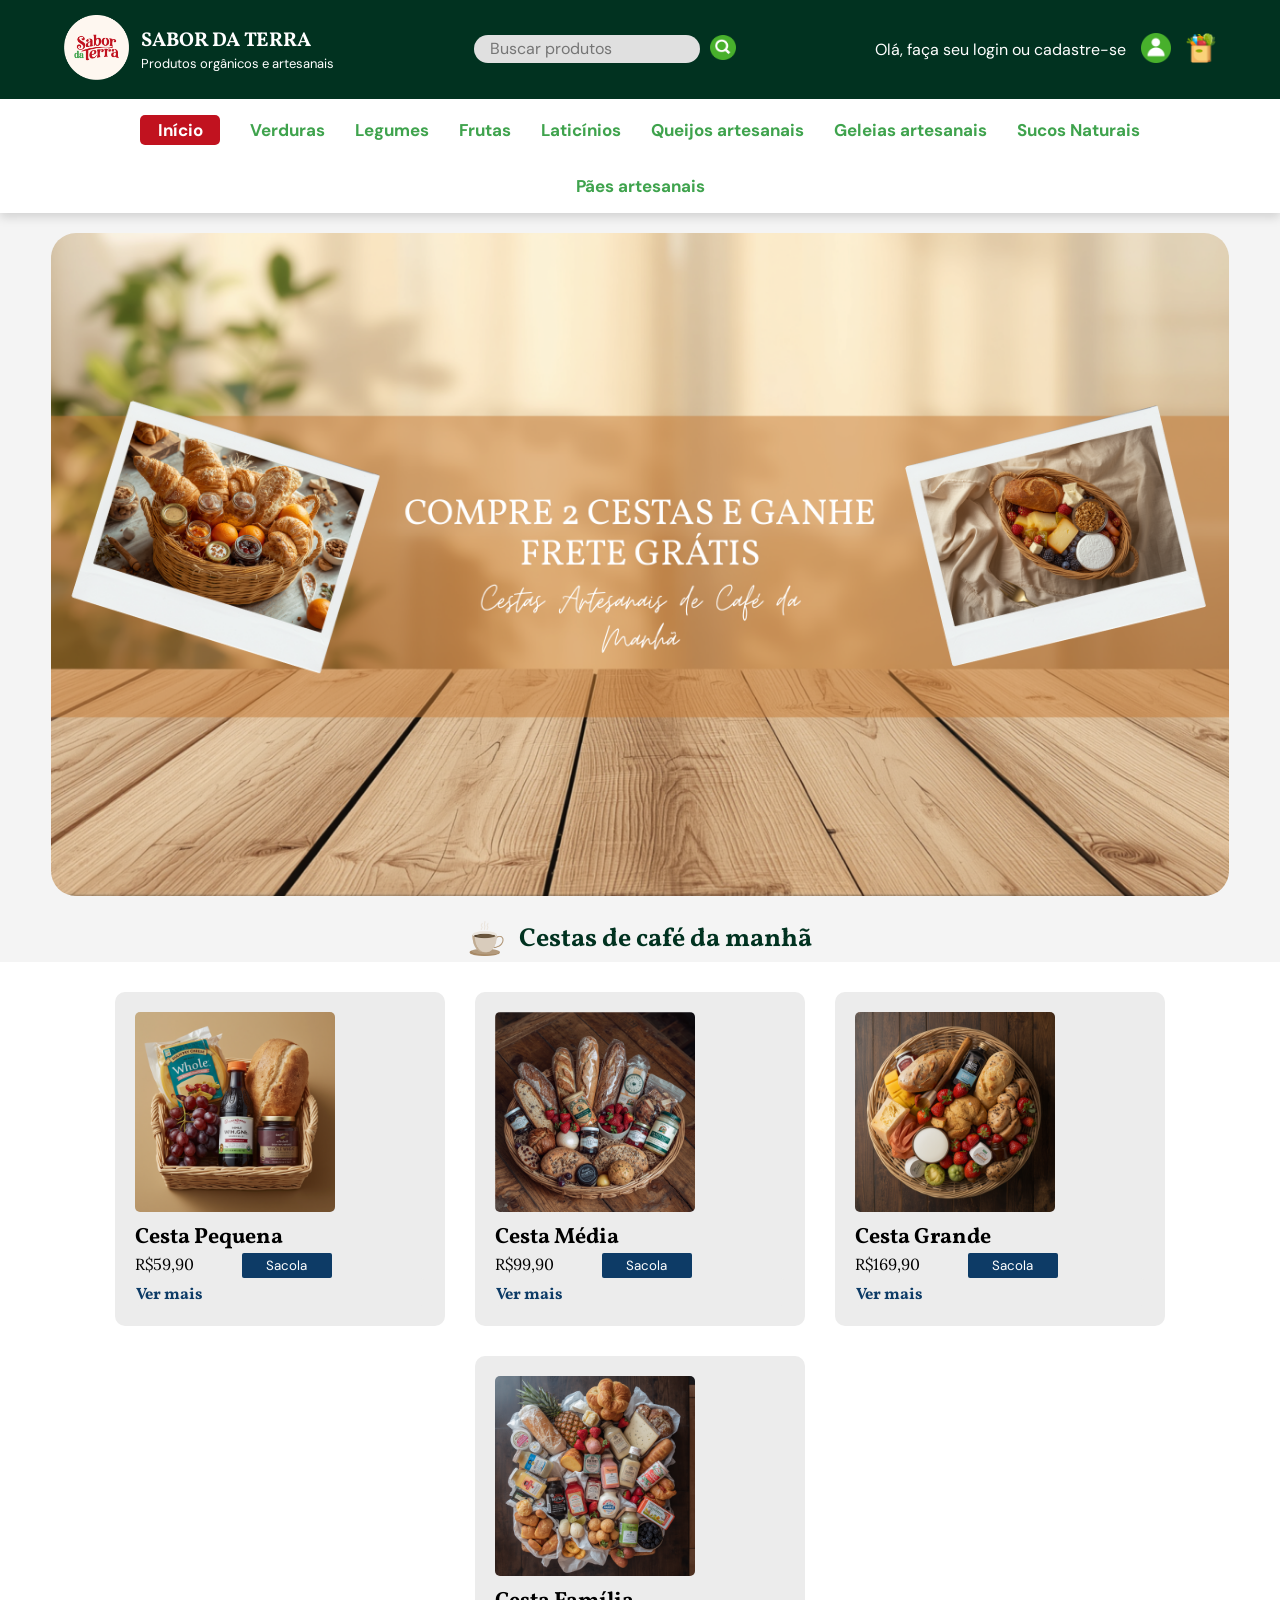
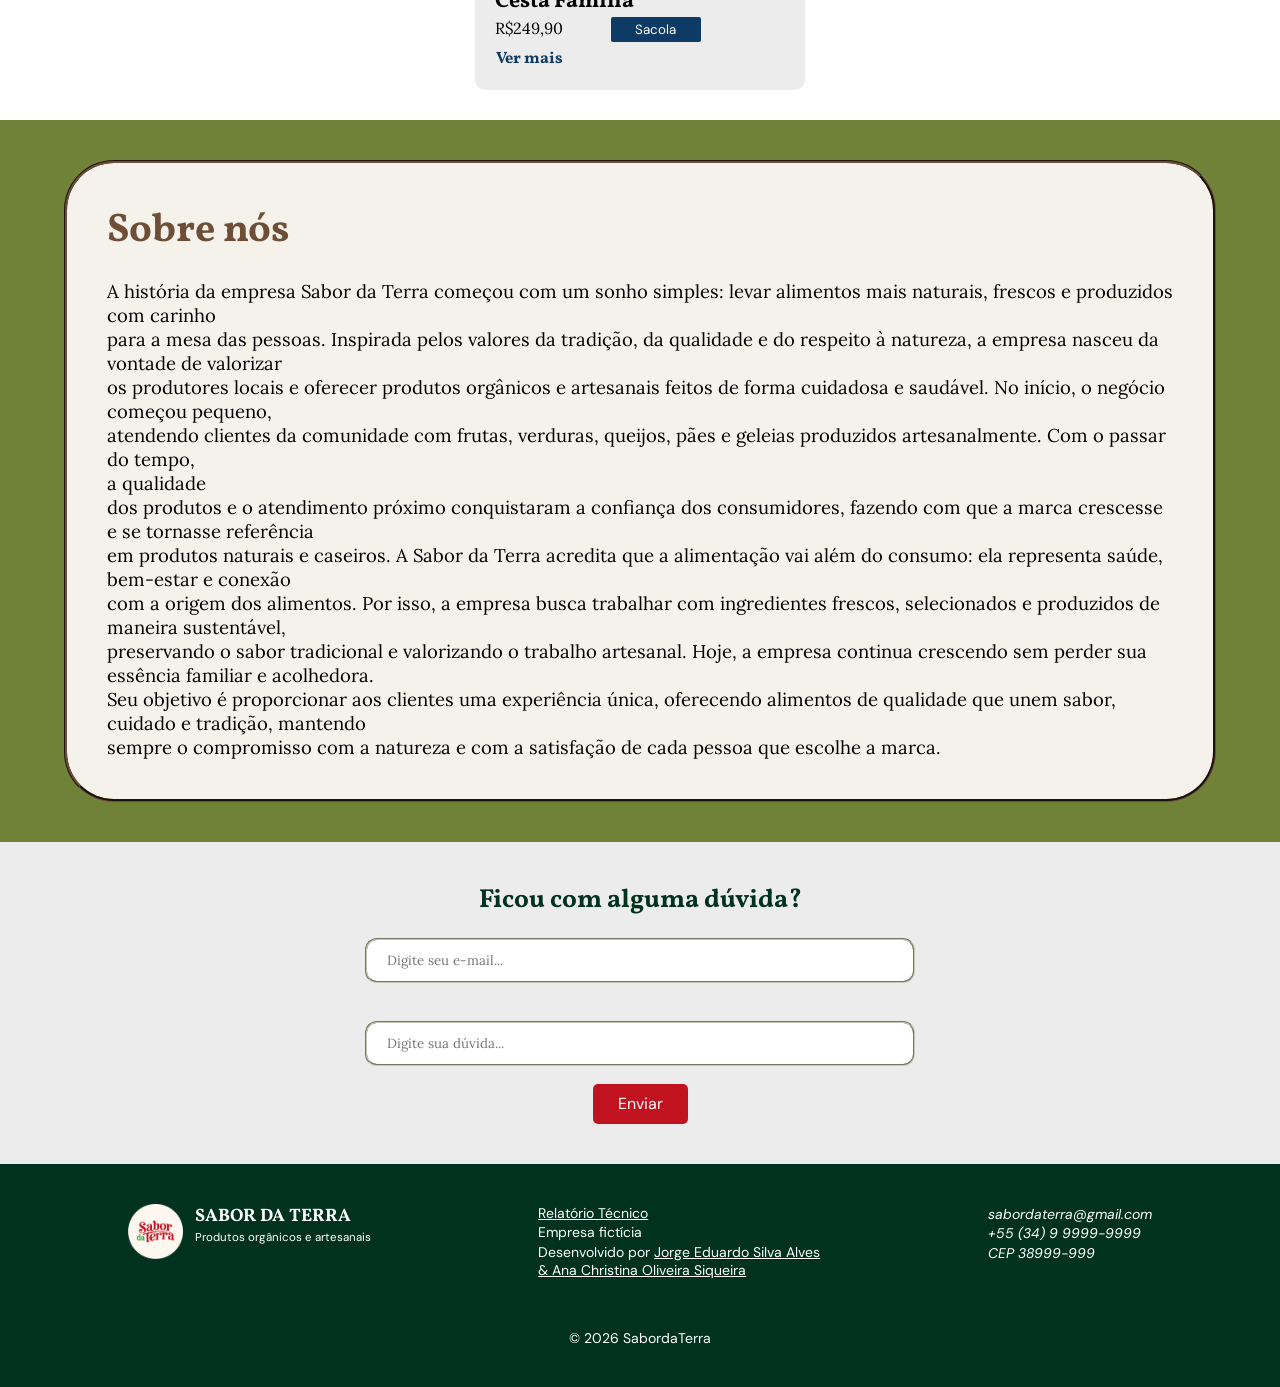
==== index.html @ 8082bf65 "Envio site Sabor da Terra" ====
<!DOCTYPE html>
<html lang="pt-br">
<head>
    <meta charset="UTF-8">
    <meta name="viewport" content="width=device-width, initial-scale=1.0">
    <link rel="icon" type="image/x-icon" href="./images/Logo Original.png">
   
    <title>Sabor da Terra</title>

    <link rel="preconnect" href="https://fonts.googleapis.com">
    <link rel="preconnect" href="https://fonts.gstatic.com" crossorigin>
    <link href="https://fonts.googleapis.com/css2?family=Vollkorn:ital,wght@0,400..900;1,400..900&display=swap" rel="stylesheet">

    <link rel="preconnect" href="https://fonts.googleapis.com">
    <link rel="preconnect" href="https://fonts.gstatic.com" crossorigin>
    <link href="https://fonts.googleapis.com/css2?family=DM+Sans:ital,opsz,wght@0,9..40,100..1000;1,9..40,100..1000&display=swap" rel="stylesheet">

    <link rel="preconnect" href="https://fonts.googleapis.com">
    <link rel="preconnect" href="https://fonts.gstatic.com" crossorigin>
    <link href="https://fonts.googleapis.com/css2?family=Lora:ital,wght@0,400..700;1,400..700&display=swap" rel="stylesheet">

    <link rel="stylesheet" href="estilo.css">
</head>
<body>
    <header>
        <div class="Espaco_marca">
            <a href="#"><img src="./images/Logo Original.png" width="65px" height="65px" alt="Logo Sabor da Terra"></a>
            <div class="logo">
                <h1>SABOR DA TERRA</h1>
                <p>Produtos orgânicos e artesanais</p>
            </div>
        </div>
        
        <div class="Area_de_Pesquisa">
          <input type="search" id="barraPesquisa" placeholder="Buscar produtos">
          <a><img id="iconeLupa" src="./images/circle.png" width="30px" height="30px" alt="Botão de Pesquisa"></a>
        </div>

       

        <div class="espaco_perfil">

            <span id="areaUsuario">
                Olá, faça seu login ou cadastre-se
            </span>

            <a href="login.html" id="linkLogin">
                <img src="./images/profile.png" width="30px" height="30px" alt="Login">
            </a>

            <a href="javascript:void(0)" id="abrirSacola">
                <img src="./images/shopping-bag.png" width="30px" height="30px" alt="Sacola">
            </a>

        </div>
    </header>

    <nav>
        <a class="menu_inicio" href="Index.html" target="_self"><strong>Início</strong></a>
        <a href="produtos.html#verduras"><strong>Verduras</strong></a>
        <a href="produtos.html#legumes"><strong>Legumes</strong></a>
        <a href="produtos.html#frutas"><strong>Frutas</strong></a>
        <a href="produtos.html#laticinios"><strong>Laticínios</strong></a>
        <a href="produtos.html#queijos-artesanais"><strong>Queijos artesanais</strong></a>
        <a href="produtos.html#geleias-artesanais"><strong>Geleias artesanais</strong></a>
        <a href="produtos.html#sucos-naturais"><strong>Sucos Naturais</strong></a>
        <a href="produtos.html#paes-artesanais"><strong>Pães artesanais</strong></a>
    </nav>

    <section class="fundo_banner">
        <img src="./images/Banner Cesta.png" width="95%" height="auto" alt="promoção">
    </section>

    <section  id="secaoCestas" class="Espaco_produtos">
        <div class="area_do_titulo">
            <img src="./images/coffee.png" width="35px" height="35px" alt="xícara">
            <h2>Cestas de café da manhã</h2>
        </div>
        <div class="cards_produtos">
            <article>
                    <picture>
                            <source media="(max-width: 700px)" 
                            srcset="./images/pequena300.png" type="image.png">

                            <source media="(max-width: 1050px)" 
                            srcset="./images/pequena700.png" type="image.png">

                            <img src="./images/pequena1000.png" alt="imagem" width="200" height="200">
                    </picture>
                    <h1>Cesta Pequena</h1>
                    <span>R$59,90</span>
                    <button class="Comprar">Sacola</button>
                    <details>
                        <summary>
                            <h3 id="Título1" class="cestas">Ver mais</h3>
                        </summary>
                        <ul>
                            <li>Queijo- 1un</li>
                            <li>Suco natural 500ml- 1un</li>
                            <li>Cacho de uva- 1un</li>
                            <li>Pão Integral- 1un</li>
                            <li>Manteiga artesanal- 1un</li>
                            <li>Geleia de uva- 1un</li>
                            <li>Leite integral- 1un</li>
                        </ul>
                    </details>
            </article>

            <article>
                <picture>
                    <source media="(max-width: 700px)" 
                    srcset="./images/media300.png" type="image.png">

                    <source media="(max-width: 1050px)" 
                    srcset="./images/media700.png" type="image.png">

                    <img src="./images/media1000.png" alt="imagem" width="200" height="200">
                </picture>
                <h1>Cesta Média</h1>
                <span>R$99,90</span>
                <button class="Comprar">Sacola</button>
                <details>
                    <summary>
                        <h3 id="Titulo2" class="cestas">Ver mais</h3>
                    </summary>
                    <ul>
                        <li>Requeijão- 1un</li>
                        <li>Suco natural 500ml- 1un</li>
                        <li>Mamão- 1un</li>
                        <li>Requeijão cremoso- 1un</li>
                        <li>Geleia de morango- 1un</li>
                        <li>Pães de queijo artesanais- 6un</li>
                        <li>Geleia de amora- 1un</li>
                        <li>Baguete artesanal- 1un</li>
                        <li>Doce de leite artesanal- 1un</li>
                        <li>Kiwi- 3un</li>
                    </ul>                    
                </details>
            </article>

            <article>
                <picture>
                    <source media="(max-width: 700px)" 
                    srcset="./images/Cestagrande300.png" type="image.png">

                    <source media="(max-width: 1050px)" 
                    srcset="./images/Cestagrande700.png" type="image.png">

                    <img src="./images/Cestagrande1000.png" alt="imagem" width="200" height="200">
                </picture>
                <h1>Cesta Grande</h1>
                <span>R$169,90</span>
                <button class="Comprar">Sacola</button>
                <details>
                    <summary>
                        <h3 id="Titulo3" class="cestas">Ver mais</h3>
                    </summary>
                    <ul> 
                        <li>Requeijão - 1un</li>
                        <li>Queijo- 1un</li>
                        <li>Pães artesanais - 3un</li>
                        <li>Pães de milho - 2un</li>
                        <li>Pães de queijo artesanais- 12un</li>
                        <li>Pão baguete artesanal- 1un</li>
                        <li>Suco natura 500ml- 4un</li>
                        <li>Mamão- 1un</li>
                        <li>Morangos- 10un</li>
                        <li>Geléias (amora e morango)- 2 un</li>
                        <li>Requeijãocremoso - 1un</li>
                        <li>Doce de leite - 1un</li>
                    </ul>
                </details> 
            </article>

            <article>
                <picture>
                    <source media="(max-width: 700px)" 
                    srcset="./images/Cestafamilia300.png" type="image.png">

                    <source media="(max-width: 1050px)" 
                    srcset="./images/Cestafamilia700.png" type="image.png">

                    <img src="./images/Cestafamilia1000.png" alt="imagem" width="200" height="200">
                </picture>
                <h1>Cesta Família</h1>
                <span>R$249,90</span>
                <button class="Comprar">Sacola</button>
                <details>
                    <summary>
                        <h3 id="Titulo4" class="cestas">Ver mais</h3>
                    </summary>
                    <ul>
                        <li>Requeijão- 2un</li>
                        <li>Queijo provolone- 1un</li>
                        <li>Queijo Brie- 1un</li>
                        <li>Croissant Artesanal- 5un</li>
                        <li>Pães artesanais- 6un</li>
                        <li>Pães de milho- 2un</li>
                        <li>Suco Natural- 500ml</li>
                        <li>Abacaxi- 2un</li>
                        <li>Manteiga Artesanal- 2un</li>
                        <li>Requeijão cremoso- 1un</li>
                        <li>Geleia de Morango- 1un</li>
                        <li>Pães de queijo artesanais- 20un</li>
                        <li>Geleia de amora- 1un</li>
                        <li>Goiabas- 5un</li>
                        <li>Iogurte artesanal- 4un</li>
                        <li>Baguete artesanal- 4un</li>
                        <li>Doce de leite artesanal- 3un</li>
                        <li>Leite Integral- 500ml</li>
                        <li>Morango- 10un</li>
                    </ul>
                </details>
            </article>
        </div>
    </section>

    <section class="sobre">
        <h1><strong>Sobre nós</strong></h1>
        <p>A história da empresa Sabor da Terra começou com um sonho simples: levar alimentos mais naturais, frescos e produzidos com carinho<br> para a mesa das pessoas.
        Inspirada pelos valores da tradição, da qualidade e do respeito à natureza, a empresa nasceu da vontade de valorizar<br>os produtores locais e oferecer produtos orgânicos e artesanais feitos de forma cuidadosa e saudável.
        No início, o negócio começou pequeno,<br> atendendo clientes  da comunidade com frutas, verduras, queijos, pães e geleias produzidos artesanalmente.
        Com o passar do tempo,<br> a qualidade<br>dos produtos e o atendimento próximo conquistaram a confiança dos consumidores, fazendo com  que a marca crescesse e se tornasse referência<br>em produtos naturais e caseiros.
        A Sabor da Terra acredita que a  alimentação vai além do consumo: ela representa saúde, bem-estar e conexão<br> com a origem dos alimentos. Por isso, a empresa busca trabalhar com ingredientes frescos, selecionados e produzidos de maneira sustentável,<br> preservando o sabor tradicional e valorizando o trabalho artesanal.
        Hoje, a empresa continua crescendo sem perder sua essência familiar e acolhedora.<br> Seu objetivo é proporcionar aos clientes uma experiência única, oferecendo alimentos de qualidade que unem sabor, cuidado e tradição, mantendo<br>sempre o compromisso com a natureza e com a satisfação de cada pessoa que escolhe a marca.</p>
    </section>

    <section class="Secao_duvida">
        <div class="area_de_duvida">
            <h2>Ficou com alguma dúvida?</h2>
        </div>

        <form id="formDuvida">
            <input type="email" id="emailDuvida" required placeholder="Digite seu e-mail...">
            <br>
            <input type="text" id="textoDuvida" required placeholder="Digite sua dúvida...">
            <br>
            <button type="submit" class="botao_enviar">Enviar</button>
        </form>
    </section>

    <footer>
        <div class="E_logo">
            <a><img src="./images/Logo Original.png" width="55" height="55" alt="Logo Sabor da Terra"></a>
            <div class="bloco_logo">
                <h1>SABOR DA TERRA</h1>
                <p>Produtos orgânicos e artesanais</p>
            </div>
        </div>
        <div class="bloco_do_relatorio">
            <a href="RelatorioDeUtilizacao.pdf">Relatório Técnico</a>
            <p>Empresa fictícia</p>
            <p>Desenvolvido por <a href="https://github.com/Jorge-Edu02">Jorge Eduardo Silva Alves <br> & Ana Christina Oliveira Siqueira</a></p>
        </div>
        <address>
            <p>sabordaterra@gmail.com</p>
            <p>+55 (34) 9 9999-9999</p>
            <p>CEP 38999-999</p>
        </address>
        <p class="copyright">&copy 2026 SabordaTerra</p>
    </footer>

    <main class="sacola" id="menu">
        <div class="menu_sacola">
            <h3>Minha Sacola</h3>
            <button id="btnFecharSacola" style="background: none; border: none; font-size: 20px; cursor: pointer;">✕</button>
            <div class="itens_sacola">teste 1</div>
        </div>

        <div class="rodape_sacola">
            <div class="montante_total">
                <h5>Total</h5>
                <div class="total_da_sacola">$0.00</div>
            </div>
            <select id="formaPagamento">
                <option value="Pix">Pix</option>
                <option value="Cartão de Crédito">Cartão de Crédito</option>
                <option value="Cartão de Débito">Cartão de Débito</option>
                <option value="Dinheiro">Dinheiro</option>
            </select>
            <button class="finalizar_btn" id="finalizarCompra">Finalizar Compra</button>
            <a href="produtos.html" target="_blank" class="continuar_btn">Continuar comprando</a>
        </div>
    </main>

    <script>

        let usuarioLogado = localStorage.getItem("usuarioLogado");

        if(usuarioLogado){

            document.getElementById("areaUsuario").textContent =
            "Olá, " + usuarioLogado;

            document.getElementById("linkLogin").href = "#";
        }

    </script>
    <script src="sabordaterra.js" ></script>
</body>
</html>
---- estilo.css ----
*{
    margin: 0;
    padding: 0;
    box-sizing: border-box;
}

body {
    background-color: #708238;
}

header{
    position: sticky; /*Para fazer o cabeçalho continuar visível ao rolar a página*/
    z-index: 1000; /*Faz com que o cabeçalho fique por cima de todo conteúdo*/
    top: 0;
    left: 0;
    display: flex;
    justify-content: space-between;
    align-items: center;
    padding: 15px 5%; /*15px do topo, e 5% da direita. % para acompanhar a tela*/
    background-color: #013220;
}

.Espaco_marca{
    align-items: center;
    display: flex;
    gap: 12px;
}

.logo{
    align-items: center;
    gap: 10px;
}

.logo h1{
    color: white;
    font-family: "Vollkorn", serif;
    font-size: 20px;
    font-weight: bold;
}

.logo p{
  font-family: "DM Sans", sans-serif;
  color: white;
  font-size: 13px;
}

.Area_de_Pesquisa{
    display: flex;
    gap: 10px;
}

.Area_de_Pesquisa input{
    background-color: rgb(224, 224, 224);
    width: 100%; /* Ocupa  todo o espaço da tela*/
    max-width: 345px; /* porém não passa de 345px*/
    display: flex;
    height: 15px;
    padding-top: 14px;
    padding-bottom: 14px;
    padding-left: 16px;
    padding-right: 16px;
    font-size: 16px;
    font-family: "DM Sans", sans-serif;
    border: none;
    border-radius: 15px;
}

.espaco_perfil{
    display:flex;
    gap: 15px;
    align-items:center
}

.espaco_perfil span{
    color: white;
    font-family: "DM Sans", sans-serif;
}

.espaco_perfil label{
    color: white;
    align-items: center;
    font-family: "DM Sans", sans-serif;
    font-size: 14px;
}

nav{
    width: 100%;
    min-height: 64px; /*Para deixar o espaço mínimo de altura*/
    padding: 16px 5%; /*16px do topo, e 5% da direita. % para acompanhar a tela*/
    display: flex;
    align-items: center;
    justify-content: center;
    flex-wrap: wrap; /*Para quebrar os links caso a tela for pequena*/
    background-color: white;
    gap: 30px;
    box-shadow: 0 4px 10px rgba(0, 0, 0, 0.15); /*Sombra na parte inferior para efeito flutuante*/
    position: relative; /*Para ficar  visualmente acima de outro elemento*/
    z-index: 10;
}

.menu_inicio{
    background-color: #c1121f;
    font-family: "DM Sans", sans-serif;
    font-size: 17px;
    color: white;
    width: 80px;
    height: 30px;
    display: flex;
    justify-content: center;
    align-items: center;
    border-radius: 5px;
    text-decoration: none;
    transition: all 0.3s ease; /*Transição para o efeito de sobreposição*/
}

.menu_inicio:hover{
    transform: scale(1.10); /*Aumenta o tamanho do botão*/
    background-color: #780000; /*Tom de vermelho mais elegante*/
    box-shadow: 0 4px 15px rgba(0, 0, 0, 0.3); /*Sombra de efeito flutuante*/
    color: white;
}

nav a{
    font-family: "DM Sans", sans-serif;
    font-size: 17px;
    text-decoration: none;
    color: #3fa34d;
    display: inline-flex;/*inline-flex os elementos ficarem na mesma linha e se ajusta ao tamanho da tela*/
    align-items: center; /*Centraliza os itens verticalmente*/
}

nav a:hover{
    color: #013220; 
}

.fundo_banner{
    background-color:  rgb(244, 244, 244);
    gap: 10px;
    display: flex;
    width: 100%;
    height: auto;
    padding: 20px;
    align-items: center;
    justify-content: center;
}

.fundo_banner img{
    border-radius: 25px;
    max-width: 100%; /* Para que a imagem ocupe a tela toda sem vazar*/
    height: auto; /* Deixa a imagem proporcional sem achatar a altura */
}

aside{
    background-image: url("./sobrenos.jpg"); /*A url serve para carregar recurso exerno para dentro do CSS*/
    width: 38%;
    border-radius: 20px;
    height: auto;
    background-color: #fcc490;
    color: rgba(165, 67, 42, 0.986);
    padding-left: 25px;
    padding-top: 30px;
    margin-left: 5px;
}

aside h1{
    font-family: "Vollkorn", serif;
    font-size: 31px;
    
}

aside p{
    font-family: "Lora", serif;
    font-size: 15px;
}

.Espaco_produtos{
    background-color: white;
    width: 100%;
    height: auto; /*Altura auto para comportar quebras de linhas*/
    align-items: center;
}

.area_do_titulo{
    display: flex;
    background-color: rgb(244, 244, 244);
    width: 100%;
    justify-content: center;
    align-items: center;
    padding: 5px;
    gap: 15px;
}

.area_do_titulo h2{
    font-family: "Vollkorn", serif;
    font-size: 26px;
    background-color: rgb(244, 244, 244);
    color: #013220;
}

.cards_produtos{
    background-color: white;
    display:flex;
    flex-wrap: wrap; /*Faz os cards irem para baixo se não couberem*/
    gap: 30px;
    justify-content: center;
    padding: 30px 40px; /*Espaçamento para topo e lateral esquerdo*/
  }

.cards_produtos article{
    background-color: #ececec;
    height: auto; /* Altura auto se adapta ao conteúdo */
    min-height: 315px; /* Altura mínima que o card tem que ter*/
    width: 100%;
    max-width: 330px; /* largura máxima para não esticar infinito*/
    padding: 20px; /* Padding uniforme */
    box-sizing: border-box;
    border-style: none;
    border-radius: 10px;
}

.cards_produtos h1{
    font-family: "Vollkorn", serif;
    font-size: 22px;
    padding-top: 6px;
}

span{
    font-family: "Lora", serif;
}

.cards_produtos ul{
    font-family: "Lora", serif;
    padding-top: 5px;
    padding-left: 20px; /* Adicionado para as bolinhas da lista aparecerem */
}

details{
    background-color: #ececec;
    display: flex;
    flex-direction: column;
    width: 100%; /* Deixa a largura interna do card completa*/
    border-radius: 5px;
}

img{
    border-radius: 5px;
    max-width: 100%;
    height: auto;
}

.Comprar{
    font-family: "DM Sans", sans-serif;
    background-color: #0d3b66;
    color: white;
    border-style: none;
    border-radius: 2px;
    width: 90px;
    height: 25px;
    transition: all 0.2s ease; /*Transição para o efeito de sobreposição*/
    margin-left: 15%;
}

.Comprar:hover{
    transform: scale(1.10); /*Aumenta o tamanho do botão*/
    background-color: #000255; /*Tom de vermelho mais elegante*/
    box-shadow: 0 4px 15px rgba(0, 0, 0, 0.3); /*Sombra de efeito flutuante*/
    color: white;
}

summary{
    font-family: "DM Sans", sans-serif;
    color: #0d3b66;
    font-size: 14px;
    display: block; /*Remove a seta e deixa apenas o "Ver mais"*/
    direction: ltr;
    padding-top: 5px;
    padding-left: 1px;
    cursor: pointer; /*Para aparecer a mãozinha*/
}

.sobre{
    background-color: #F5F2EB;
    border-style: groove;
    border-color: #6F4E37;
    width: 90%; /*Margem em % para se adaptar de acordo com a tela*/
    height: auto; /* Altura auto para se adaptar*/
    min-height: 400px; /* Altura mínima*/
    border-radius: 50px;
    padding: 40px; /* Espaçamento interno uniforme*/
    margin: 40px auto;  /* Centraliza a div automaticamente */
}

.sobre h1{
    font-family: "Vollkorn", serif;
    font-size: 40px;
    color: #6F4E37;
}

.sobre p{
    padding-top: 20px;
    font-family: "Lora", serif;
    font-size: 18.5px;
}


.Secao_duvida{
    display: flex;
    flex-direction: column;
    align-items: center;
    justify-content: center;
    width: 100%;
    height: auto; /* Altura auto para se adaptar*/
    background-color:  #ececec;
    padding-bottom: 40px;
    align-items: center;
}

form {
    display: flex;
    flex-direction: column;
    align-items: center; /* Centraliza os inputs e o botão */
    width: 100%;  
}

.area_de_duvida{
    display: flex;
    flex-wrap: wrap; /* Para que o input desça caso falte espaço */
    padding-top: 40px;
    gap: 10px;
}

.Secao_duvida h2{
    font-family: "Vollkorn", serif;
    font-size: 26px;
    color: #013220;
}

.Secao_duvida input{
    width: 90%;
    max-width: 550px; /* Evita que quebre em telas grandes */
    height: 45px;
    font-family: "Lora", serif;
    margin: 20px auto 0 auto; /* Para centralizar o input */
    padding-left: 20px;
    border-radius: 12px;
    border-style: groove;
    background-color: white;
    border-color: #c4cab3;
    display: block; /* Para aceitar largura, altura e quebrar linha */
}

.botao_enviar{
    background-color: #c1121f;
    font-family: "DM Sans", sans-serif;
    font-size: 16px;
    color: white;
    width: 95px;
    height: 40px;
    display: flex;
    justify-content: center;
    align-items: center;
    border-radius: 5px;
    text-decoration: none;
    transition: all 0.3s ease;
    border-style: none;
}

.botao_enviar:hover{
    transform: scale(1.10); /*Aumenta o tamanho do botão*/
    background-color: #780000; /*Tom de vermelho mais elegante*/
    box-shadow: 0 4px 15px rgba(0, 0, 0, 0.3); /*Sombra de efeito flutuante*/
    color: white;
}

footer{
    background-color: #013220;
    display: flex;
    flex-wrap: wrap; /* Faz as seções do rodapé ficar uma em baixo da outra */
    justify-content: space-between; /*Deixa os blocos lado a lado */
    align-items: flex-start;
    width: 100%;
    padding: 40px 10%;
    color: white;
    gap: 30px;
}

.bloco_logo{
    font-size: 10px;
    flex-direction: column;
    padding-left: 10px;
}

footer div{
    display: flex;
    flex-direction: row;
    gap: 1.5px;
}

footer h1{
    font-family: "Vollkorn", serif;
    font-size: 18px;
}

footer p{
    font-family: "DM Sans", sans-serif;
    font-size: 11.5px;
}

.bloco_do_relatorio{
    display: flex;
    flex-direction: column; /*Faz o texto ficar um em cima do outro*/
}

.bloco_do_relatorio a{
    color: white;
    font-family: "DM Sans", sans-serif;
    font-size: 14px;
    text-decoration: underline;
}

.bloco_do_relatorio p{
    color: white;
    font-family: "DM Sans", sans-serif;
    font-size: 14px;
    text-decoration: none;
}

address{
    display: flex;
    flex-direction: column;
    gap: 1.6px;
    margin-top: 1px;
}

address p{
    font-family: "DM Sans", sans-serif;
    font-size: 14px;
}

.copyright{
    font-family: "DM Sans", sans-serif;
    font-size: 14px;
    width: 100%;
    text-align: center;
    margin-top: 20px;
}




.sacola {
    width: 300px;
    height: 100vh; /* Ocupa a altura inteira da tela do usuário*/
    background-color: white;
    box-shadow: -2px 0 10px rgba(0, 0, 0, 0.1); /* ✅ sintaxe corrigida */
    z-index: 2000;
    padding: 20px;
    display: flex;
    flex-direction: column;
    position: fixed;
    top: 0;
    right: -340px; /* Vai esconder a sacola para o lado direito da tela*/
    transition: 0.3s ease;/*Efeito para deslizar*/
}



.sacola.aberta{ /*Essa classe vai ser do JS, para a scola deslizar para dentro da tela.*/
    right: 0;
}


h3{
    font-family: "Vollkorn", serif;
}

.itens_sacola{
    font-family: "DM Sans", sans-serif;
    display: flex;
    flex-direction: column;
    gap: 10px;
    margin-top: 20px;
    border-style: groove;
    border-radius: 5px;
    padding: 4%;
    max-height: 50vh; /* Impede que os itens fujam da tela*/
    overflow-y: auto; /* Se tiver muitos itens, adiciona barra de rolagem*/
}

.rodape_sacola{
    display: flex;
    flex-direction: column;
    margin-top: auto; 
    gap: 10px;
}

.montante_total{
    display: flex;
    justify-content: space-between;
    border-style: groove;
    border-radius: 5px;
    padding: 3%;
}

h5{
    font-family: "Vollkorn", serif;
}

.total_da_sacola{
    font-family: "Lora", serif;
}

.finalizar_btn{
    font-family: "DM Sans", sans-serif;
    background-color: #c1121f;
    font-size: 14px;
    color: white;
    display: flex;
    justify-content: center;
    align-items: center;
    border-radius: 5px;
    text-decoration: none;
    transition: all 0.3s ease;
    border-style: none;
    height: 28px;
    width: auto;
}

.finalizar_btn:hover{
    transform: scale(1.10); /*Aumenta o tamanho do botão*/
    background-color: #780000; /*Tom de vermelho mais elegante*/
    box-shadow: 0 4px 15px rgba(0, 0, 0, 0.3); /*Sombra de efeito flutuante*/
    color: white;
}

.continuar_btn{
    font-family: "DM Sans", sans-serif;
    background-color: #0d3b66;
    font-size: 14px;
    color: white;
    display: flex;
    justify-content: center;
    align-items: center;
    border-radius: 5px;
    text-decoration: none;
    transition: all 0.3s ease;
    border-style: none;
    height: 28px;
    width: auto;
}

.continuar_btn:hover{
    transform: scale(1.10); /*Aumenta o tamanho do botão*/
    background-color: #000255; /*Tom de vermelho mais elegante*/
    box-shadow: 0 4px 15px rgba(0, 0, 0, 0.3); /*Sombra de efeito flutuante*/
    color: white;
}

/* Configuração para celular*/
@media (max-width: 768px) {
    
    /* O cabeçalho deixa a logo, a pesquisa e o perfil na vertical um embaixo do outro*/
    header {
        flex-direction: column;
        gap: 15px;
        text-align: center;
        padding: 20px;
    }
    
    .Area_de_Pesquisa input {
        max-width: 100%; /* Input vai usar todo o espaço do celular */
    }

    /* O menu de navegação  deixa os links centralizados */
    nav {
        justify-content: center;
        padding-left: 0;
        gap: 15px;
    }

    /* O Banner e o Aside ficam um embaixo do outro*/
    .fundo_banner {
        flex-direction: column;
        align-items: center;
    }
    
    .fundo_banner img {
        margin-left: 0; /* Remove o recuo no celular */
        width: 100%;
    }

    aside {
        width: 100%; /* Ocupa a largura total no celular */
        margin-left: 0;
    }

    /* Seção Sobre diminui o texto gigante para caber na tela do celular */
    .sobre {
        width: 95%;
        padding: 20px;
    }
    
    .sobre h1 {
        font-size: 28px;
        padding-top: 20px;
    }
    
    .sobre p {
        font-size: 15px;
    }

    .Secao_duvida{
    display: flex;
    flex-direction: column;
    align-items: center;
    justify-content: center;
    width: 100%;
    height: auto; /* Altura auto para se adaptar*/
    background-color:  #ececec;
    padding-bottom: 40px;
    align-items: center;
}

    /* Rodapé no modo coluna,tudo centralizado e embaixo do outro */
    footer {
        display: flex;
        flex-direction: column;
        justify-content: center;
        align-items: center;
        text-align: center;
    }

    .E_logo, .bloco_do_relatorio, address {
        align-items: center;
        width: 100%;
    }
}

/* Estilização da página de login */
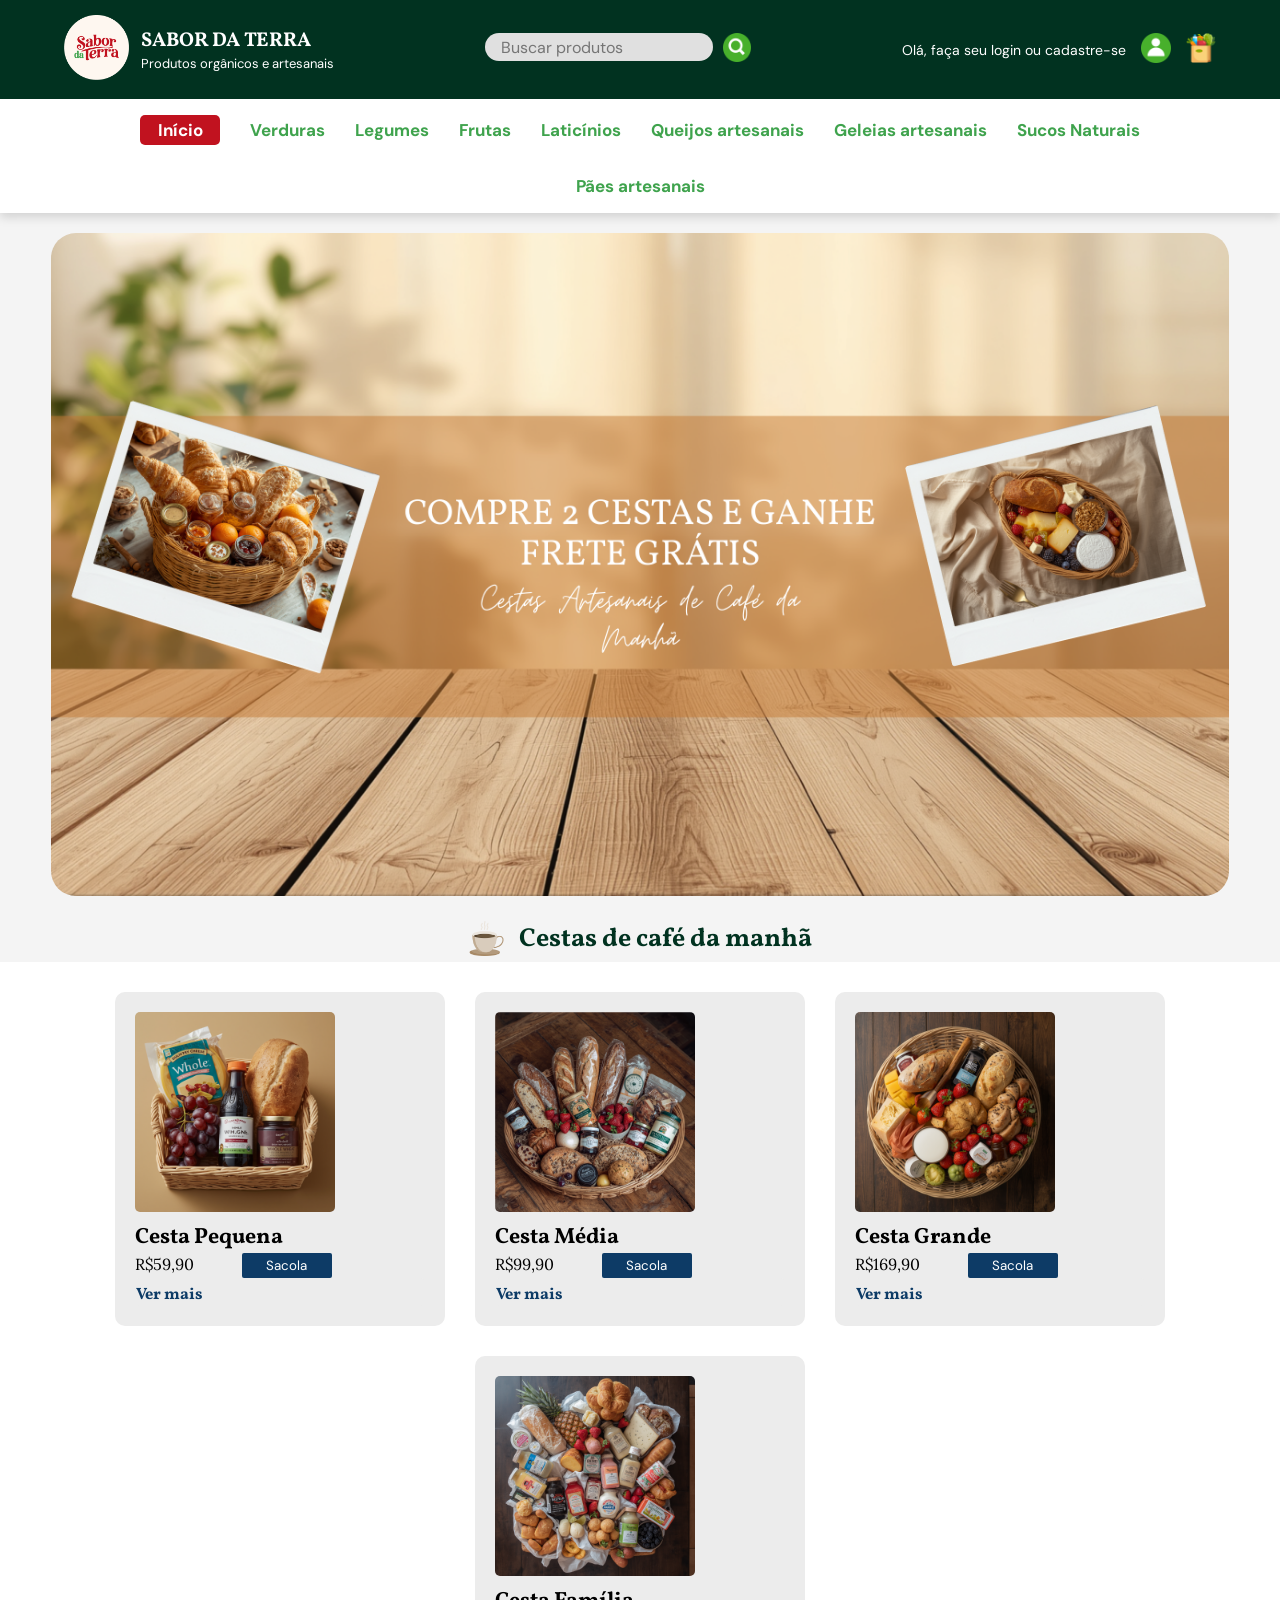
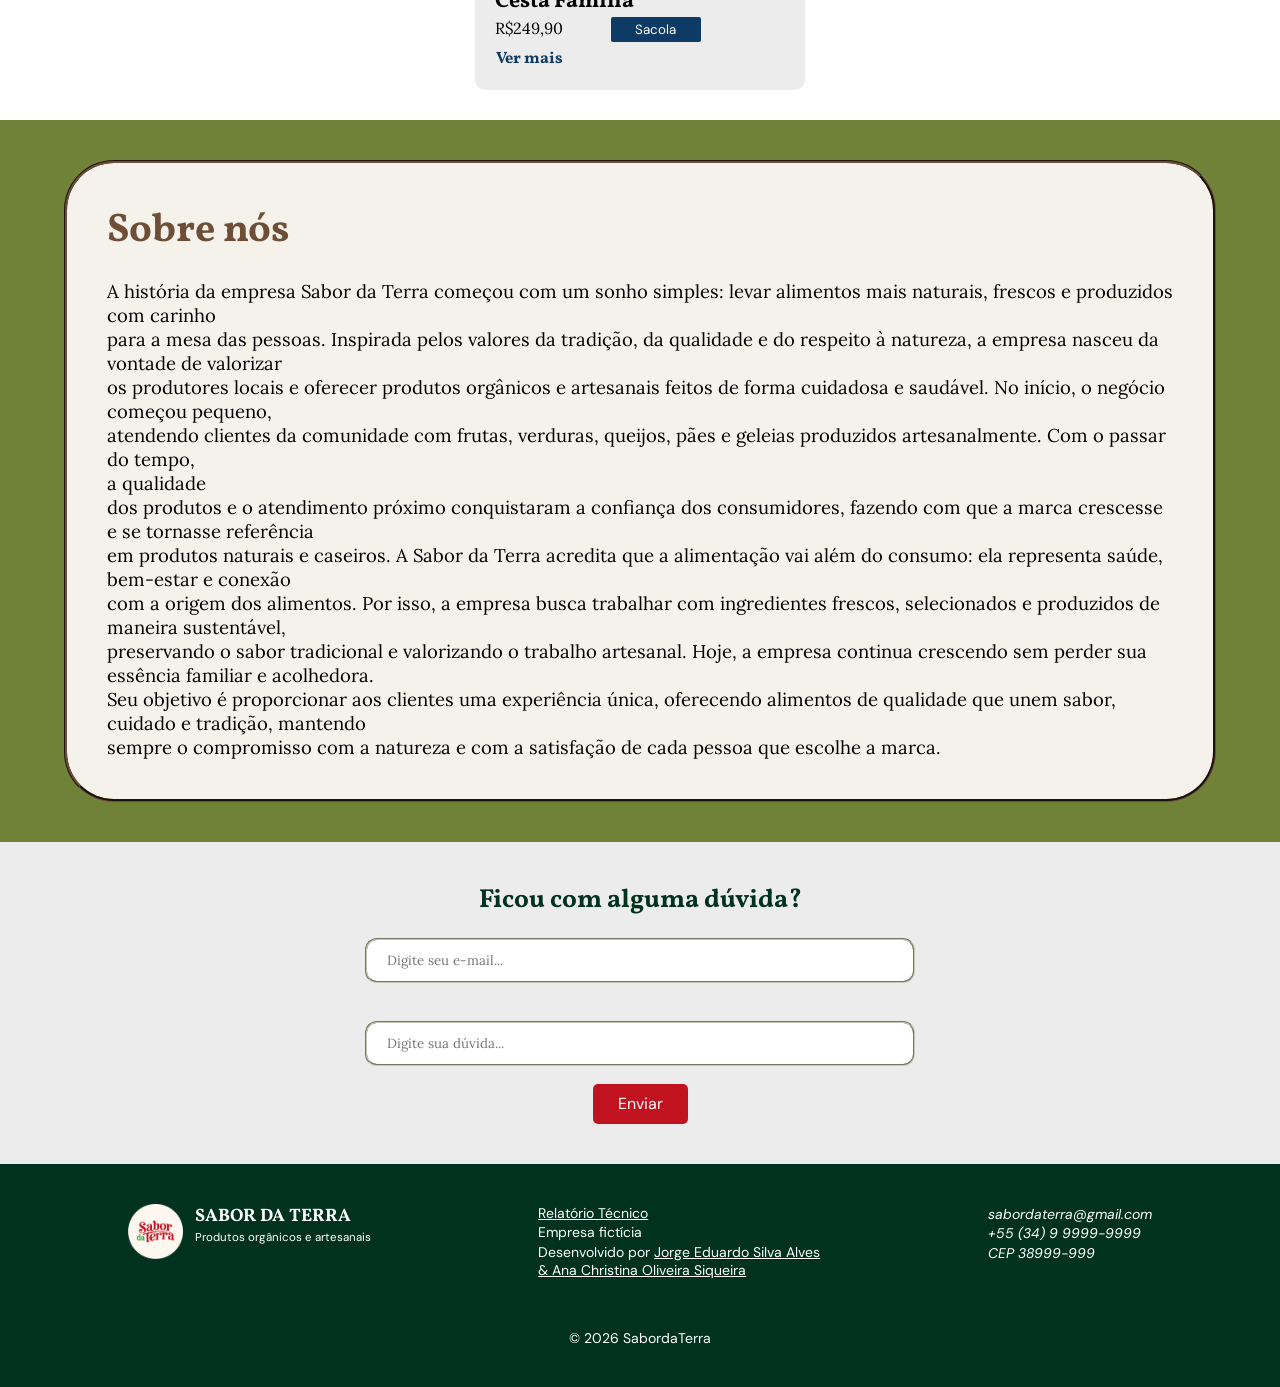
==== commit 9589b2bf: "Alterações de estilização" ====
--- a/index.html
+++ b/index.html
@@ -3,7 +3,7 @@
 <head>
     <meta charset="UTF-8">
     <meta name="viewport" content="width=device-width, initial-scale=1.0">
-    <link rel="icon" type="image/x-icon" href="./images/Logo Original.png">
+    <link rel="icon" type="image/x-icon" href="./images/logo-original.png">
    
     <title>Sabor da Terra</title>
 
@@ -24,7 +24,7 @@
 <body>
     <header>
         <div class="Espaco_marca">
-            <a href="#"><img src="./images/Logo Original.png" width="65px" height="65px" alt="Logo Sabor da Terra"></a>
+            <a><img src="./images/logo-original.png" width="65px" height="65px" alt="Logo Sabor da Terra"></a>
             <div class="logo">
                 <h1>SABOR DA TERRA</h1>
                 <p>Produtos orgânicos e artesanais</p>
@@ -33,7 +33,7 @@
         
         <div class="Area_de_Pesquisa">
           <input type="search" id="barraPesquisa" placeholder="Buscar produtos">
-          <a><img id="iconeLupa" src="./images/circle.png" width="30px" height="30px" alt="Botão de Pesquisa"></a>
+          <a><img id="iconeLupa" src="./images/circle.png" width="34px" height="34px" alt="Botão de Pesquisa"></a>
         </div>
 
        
@@ -56,7 +56,7 @@
     </header>
 
     <nav>
-        <a class="menu_inicio" href="Index.html" target="_self"><strong>Início</strong></a>
+        <a class="menu_inicio" href="index.html" target="_self"><strong>Início</strong></a>
         <a href="produtos.html#verduras"><strong>Verduras</strong></a>
         <a href="produtos.html#legumes"><strong>Legumes</strong></a>
         <a href="produtos.html#frutas"><strong>Frutas</strong></a>
@@ -241,7 +241,7 @@
 
     <footer>
         <div class="E_logo">
-            <a><img src="./images/Logo Original.png" width="55" height="55" alt="Logo Sabor da Terra"></a>
+            <a><img src="./images/logo-original.png" width="55" height="55" alt="Logo Sabor da Terra"></a>
             <div class="bloco_logo">
                 <h1>SABOR DA TERRA</h1>
                 <p>Produtos orgânicos e artesanais</p>
--- a/estilo.css
+++ b/estilo.css
@@ -74,6 +74,7 @@
 .espaco_perfil span{
     color: white;
     font-family: "DM Sans", sans-serif;
+    font-size: 14px;
 }
 
 .espaco_perfil label{
